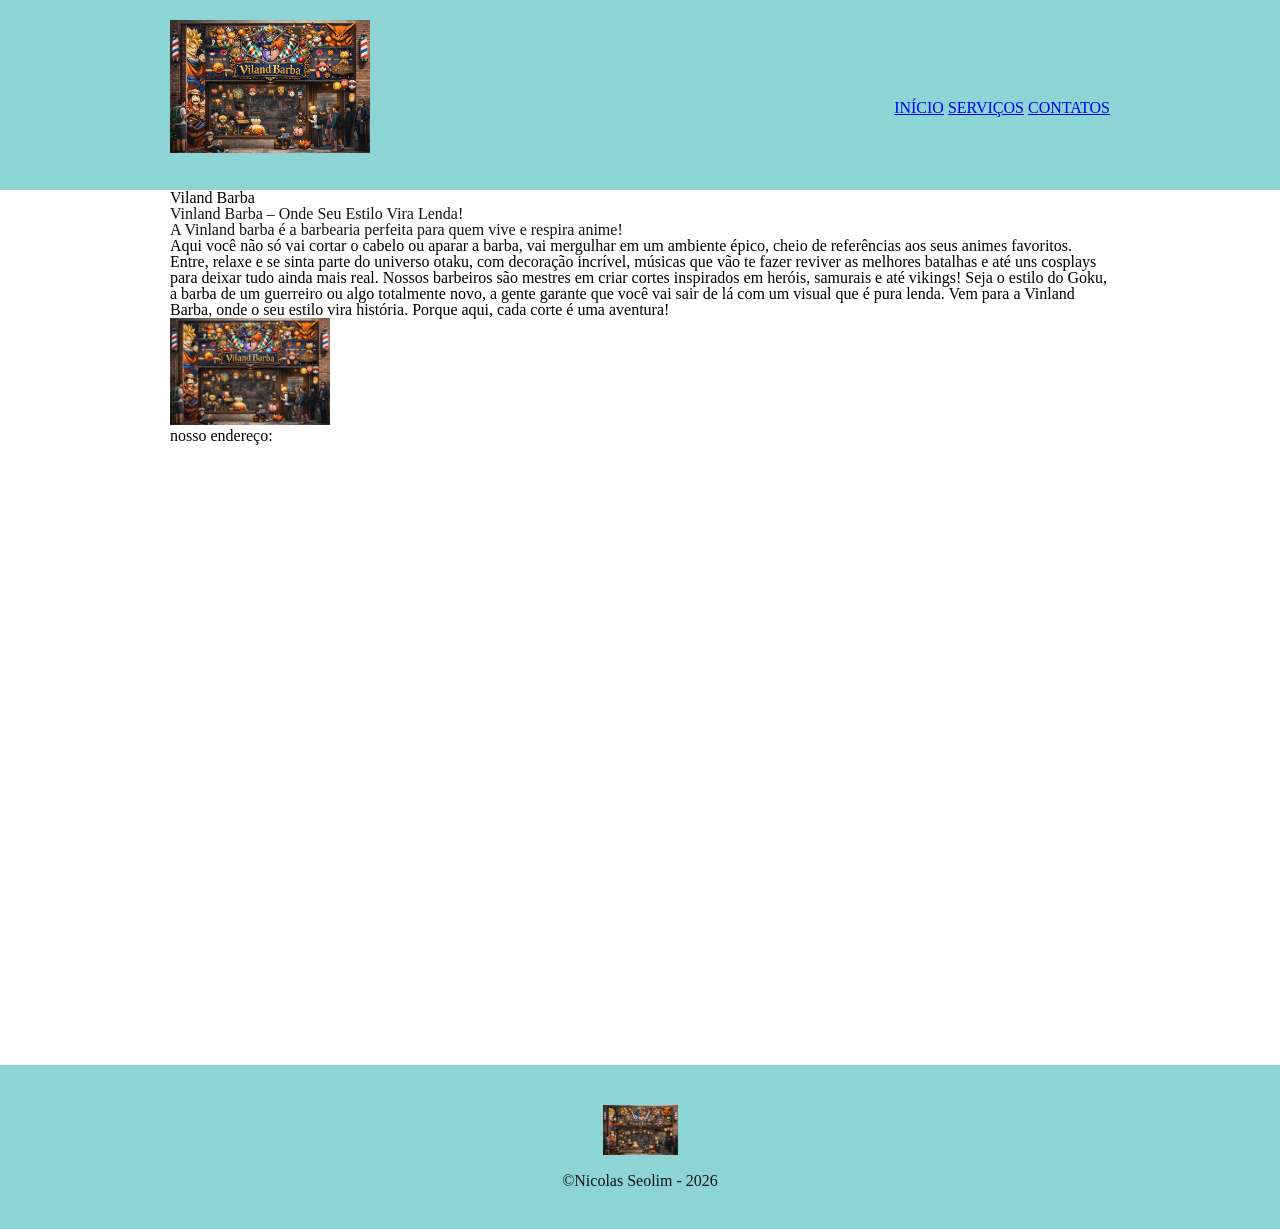
==== index.html @ fedef02b "Add files via upload" ====
<!DOCTYPE html>
<html lang="pt-br">
<head>
    <meta charset="UTF-8">
    <meta name="viewport" content="width=device-width, initial-scale=1.0">
    <title>Serviços</title>
    <link rel="stylesheet" href="reset.css">
    <link rel="stylesheet" href="style.css">
</head>
<body> 
    <header>
        <div class="caixa">
        <h1><img src="frente barbearia.jfif" alt=""> </h1>
            <nav>
                <UL>
                    <li><a href="INDEX.HTML">INÍCIO</a></li>
                    <li><a href="servicos.html">SERVIÇOS</a></li>
                    <li><a href="Contato.html">CONTATOS</a></li>
                </UL>
            </nav>
        <div>
    </header>
    <main>
         <H1>Viland Barba</H1>
    <p>Vinland Barba – Onde Seu Estilo Vira Lenda!<p>
    <p><B>A Vinland barba</B>
     é a barbearia perfeita para quem vive e respira anime!</p>
Aqui você não só vai cortar o cabelo ou aparar a barba, vai mergulhar em um ambiente épico, cheio de referências aos seus animes favoritos.
Entre, relaxe e se sinta parte do universo otaku, com decoração incrível, músicas que vão te fazer reviver as melhores batalhas e até uns cosplays para deixar tudo ainda mais real.
Nossos barbeiros são mestres em criar cortes inspirados em heróis, samurais e até vikings! Seja o estilo do Goku, a barba de um guerreiro ou algo totalmente novo, a gente garante que você vai sair de lá com um visual que é pura lenda.
Vem para a Vinland Barba, onde o seu estilo vira história. Porque aqui, cada corte é uma aventura!</p>
    <img src="frente barbearia.jfif" alt=""> 
    <div class="mapa">
        <h2>nosso endereço:</h2>
        <iframe src="https://www.google.com/maps/embed?pb=!1m18!1m12!1m3!1d3603.314910714661!2d-49.21759932482859!3d-25.42773327756329!2m3!1f0!2f0!3f0!3m2!1i1024!2i768!4f13.1!3m3!1m2!1s0x94dce58cea5ec053%3A0x5323193c213574c2!2sJockey%20Plaza%20Shopping!5e0!3m2!1spt-BR!2sbr!4v1793286607271!5m2!1spt-BR!2sbr" width="400" height="300" style="border:0;" allowfullscreen="" loading="lazy" referrerpolicy="strict-origin-when-cross-origin"></iframe>
    </div>
    <div class="video">
        <iframe width="560" height="315" src="https://www.youtube.com/embed/tX1whNA8K_E?si=52FynsM29_jB4luL" title="YouTube video player" frameborder="0" allow="accelerometer; autoplay; clipboard-write; encrypted-media; gyroscope; picture-in-picture; web-share" referrerpolicy="strict-origin-when-cross-origin" allowfullscreen></iframe>
    </div>
    </main>
   <footer>
        <img src="frente barbearia.jfif" alt="">
        <p>&copy;Nicolas Seolim - 2026</p>
    </footer>
</body>
</html>
---- style.css ----
header{
    background-color: rgb(141, 213, 213);
    height: 150px;
   padding: 20px 0;
}
nav li {
    display: inline;
}
.caixa{
    position: relative;
    width: 940px;
    margin: 0 auto;
}
nav{
    position: absolute;
    top:80px;
    right: 0;
}
    nav a:hover{
        color: aqua;
        text-decoration: underline;
    }

h1 img{
    width: 200px;
}
.servicos {
    width: 940px;
    margin: 0 auto;
    padding: 50px 0;
}
.servicos li{
    display: inline-block;
    text-align: center;
    width: 30%;
    vertical-align: top;
    margin: 0 1.5%;
    padding: 30px 20px;
    box-sizing: border-box;
    border: 2px solid black;
    border-radius: 10px;
}

.servicos li:hover{
    border-color: rgb(141, 213, 213);
    border: 5px solid  rgb(141, 213, 213);
}
.servicos li:active{
    background-color: rgb(141, 213, 213);
}
.servicos h2 {
    font-size: 30px;
    font-weight: bold;
}
.descreicao{
    font-size: 18px;
}
.preco{
    font-size: 22px;
    font-weight: bold;
    margin-top: 10px;
}
p{
    color: rgb(18, 19, 20);
}
img {
    width: 160px;
}
footer{
    text-align: center;
    background-color:  rgb(141, 213, 213);
    padding: 40px 0;
}
footer img {
    width: 75px;
    margin-bottom: 15px;
}
main{
    width: 940px;
    margin: 0 auto;
}
form{
    margin: 40px 0;
}
form label {
    display: block;
    font-size: 20px;
    margin: 0 0 12px;
}
form input{
    display: block;
    margin: 0 0 20px;
    padding: 10px 25px;
    width: 50% ;
}
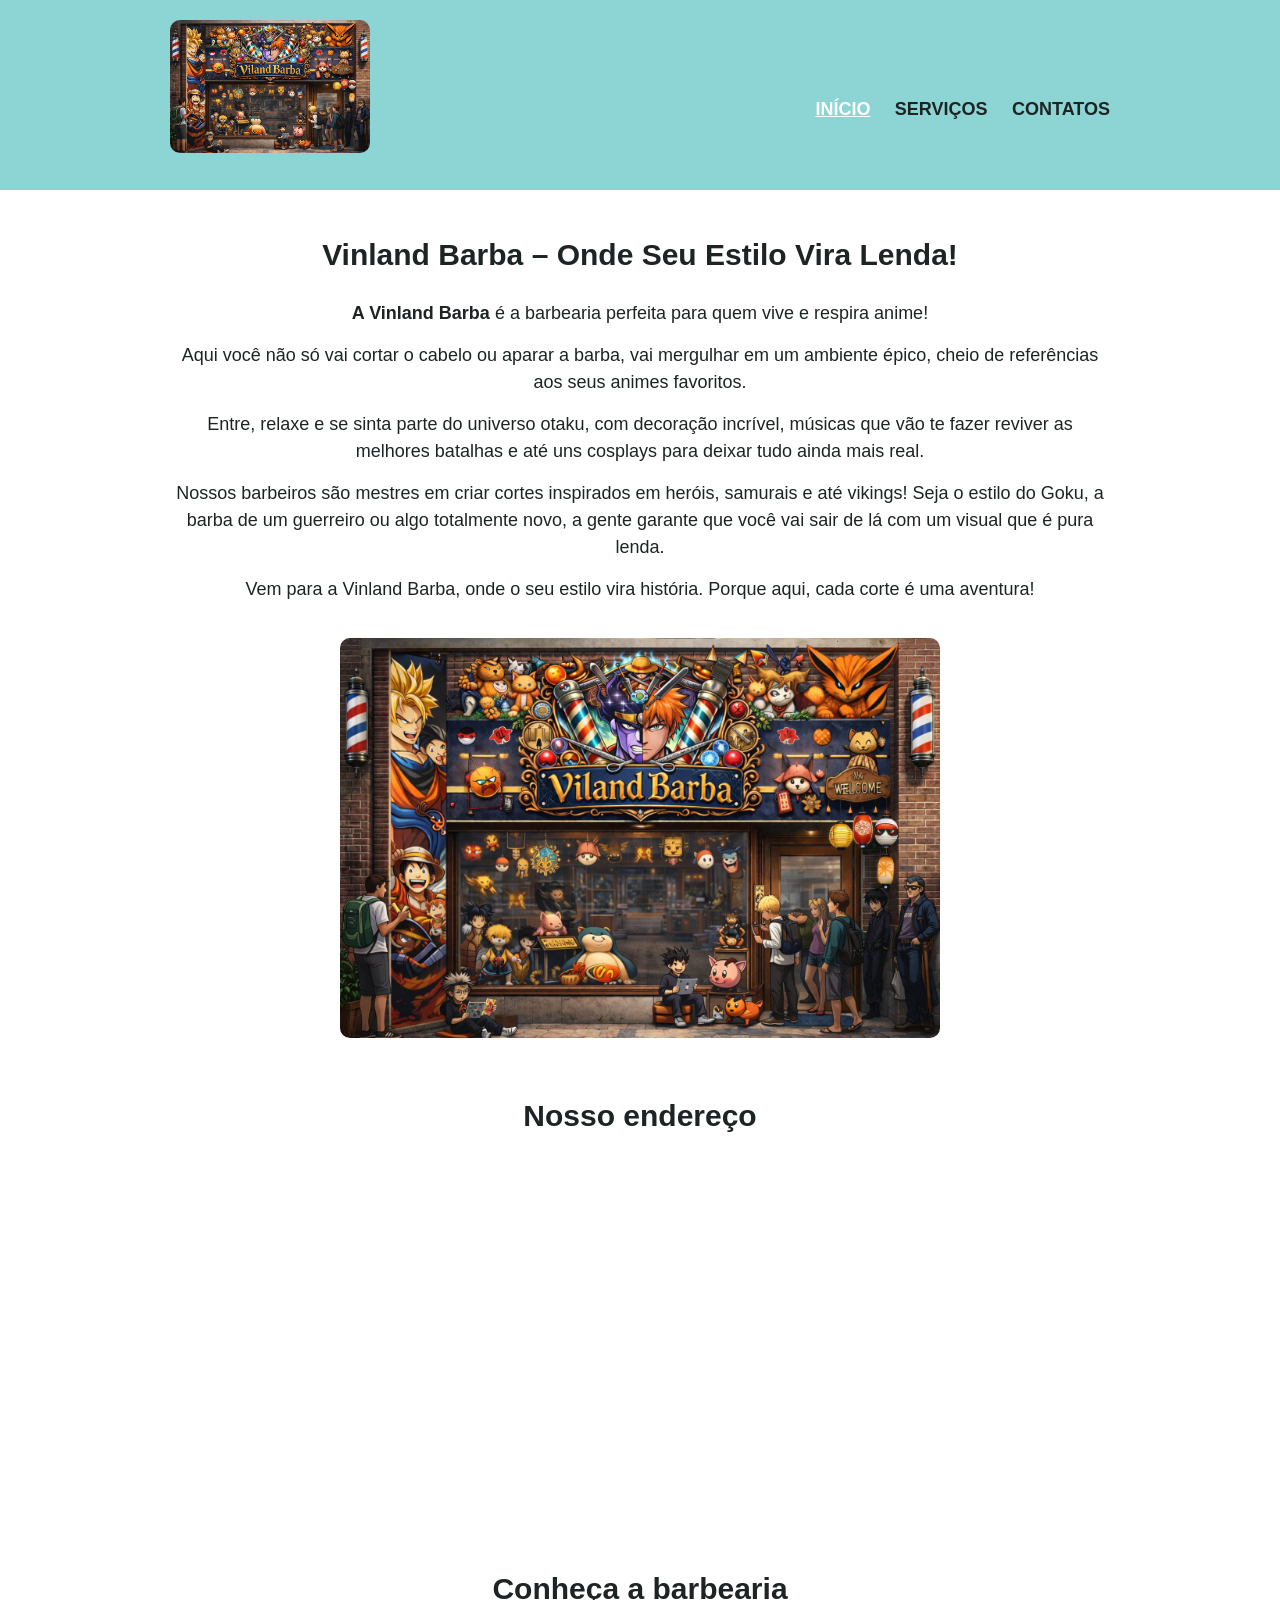
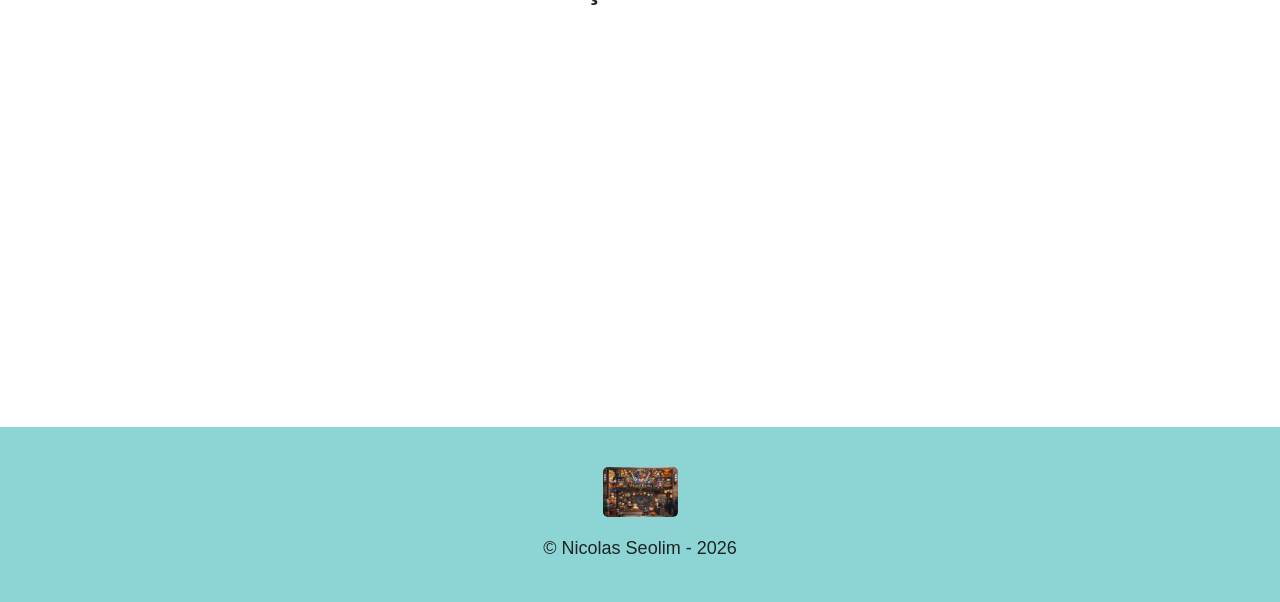
==== commit 8ce710eb: "Add files via upload" ====
--- a/index.html
+++ b/index.html
@@ -1,46 +1,49 @@
-<!DOCTYPE html>
-<html lang="pt-br">
-<head>
-    <meta charset="UTF-8">
-    <meta name="viewport" content="width=device-width, initial-scale=1.0">
-    <title>Serviços</title>
-    <link rel="stylesheet" href="reset.css">
-    <link rel="stylesheet" href="style.css">
-</head>
-<body> 
-    <header>
-        <div class="caixa">
-        <h1><img src="frente barbearia.jfif" alt=""> </h1>
-            <nav>
-                <UL>
-                    <li><a href="INDEX.HTML">INÍCIO</a></li>
-                    <li><a href="servicos.html">SERVIÇOS</a></li>
-                    <li><a href="Contato.html">CONTATOS</a></li>
-                </UL>
-            </nav>
-        <div>
-    </header>
-    <main>
-         <H1>Viland Barba</H1>
-    <p>Vinland Barba – Onde Seu Estilo Vira Lenda!<p>
-    <p><B>A Vinland barba</B>
-     é a barbearia perfeita para quem vive e respira anime!</p>
-Aqui você não só vai cortar o cabelo ou aparar a barba, vai mergulhar em um ambiente épico, cheio de referências aos seus animes favoritos.
-Entre, relaxe e se sinta parte do universo otaku, com decoração incrível, músicas que vão te fazer reviver as melhores batalhas e até uns cosplays para deixar tudo ainda mais real.
-Nossos barbeiros são mestres em criar cortes inspirados em heróis, samurais e até vikings! Seja o estilo do Goku, a barba de um guerreiro ou algo totalmente novo, a gente garante que você vai sair de lá com um visual que é pura lenda.
-Vem para a Vinland Barba, onde o seu estilo vira história. Porque aqui, cada corte é uma aventura!</p>
-    <img src="frente barbearia.jfif" alt=""> 
-    <div class="mapa">
-        <h2>nosso endereço:</h2>
-        <iframe src="https://www.google.com/maps/embed?pb=!1m18!1m12!1m3!1d3603.314910714661!2d-49.21759932482859!3d-25.42773327756329!2m3!1f0!2f0!3f0!3m2!1i1024!2i768!4f13.1!3m3!1m2!1s0x94dce58cea5ec053%3A0x5323193c213574c2!2sJockey%20Plaza%20Shopping!5e0!3m2!1spt-BR!2sbr!4v1793286607271!5m2!1spt-BR!2sbr" width="400" height="300" style="border:0;" allowfullscreen="" loading="lazy" referrerpolicy="strict-origin-when-cross-origin"></iframe>
-    </div>
-    <div class="video">
-        <iframe width="560" height="315" src="https://www.youtube.com/embed/tX1whNA8K_E?si=52FynsM29_jB4luL" title="YouTube video player" frameborder="0" allow="accelerometer; autoplay; clipboard-write; encrypted-media; gyroscope; picture-in-picture; web-share" referrerpolicy="strict-origin-when-cross-origin" allowfullscreen></iframe>
-    </div>
-    </main>
-   <footer>
-        <img src="frente barbearia.jfif" alt="">
-        <p>&copy;Nicolas Seolim - 2026</p>
-    </footer>
-</body>
-</html>+<!DOCTYPE html>
+<html lang="pt-br">
+<head>
+    <meta charset="UTF-8">
+    <meta name="viewport" content="width=device-width, initial-scale=1.0">
+    <title>Vinland Barba</title>
+    <link rel="stylesheet" href="reset.css">
+    <link rel="stylesheet" href="style.css">
+</head>
+<body>
+    <header>
+        <div class="caixa">
+            <h1><a href="index.html"><img src="frente barbearia.jfif" alt="Vinland Barba"></a></h1>
+            <nav>
+                <ul>
+                    <li><a href="index.html" class="ativo">INÍCIO</a></li>
+                    <li><a href="servicos.html">SERVIÇOS</a></li>
+                    <li><a href="Contato.html">CONTATOS</a></li>
+                </ul>
+            </nav>
+        </div>
+    </header>
+    <main>
+        <section class="inicio">
+            <h2 class="titulo">Vinland Barba – Onde Seu Estilo Vira Lenda!</h2>
+            <p><strong>A Vinland Barba</strong> é a barbearia perfeita para quem vive e respira anime!</p>
+            <p>Aqui você não só vai cortar o cabelo ou aparar a barba, vai mergulhar em um ambiente épico, cheio de referências aos seus animes favoritos.</p>
+            <p>Entre, relaxe e se sinta parte do universo otaku, com decoração incrível, músicas que vão te fazer reviver as melhores batalhas e até uns cosplays para deixar tudo ainda mais real.</p>
+            <p>Nossos barbeiros são mestres em criar cortes inspirados em heróis, samurais e até vikings! Seja o estilo do Goku, a barba de um guerreiro ou algo totalmente novo, a gente garante que você vai sair de lá com um visual que é pura lenda.</p>
+            <p>Vem para a Vinland Barba, onde o seu estilo vira história. Porque aqui, cada corte é uma aventura!</p>
+            <img class="foto" src="frente barbearia.jfif" alt="Fachada da Vinland Barba">
+        </section>
+
+        <section class="mapa">
+            <h2 class="titulo">Nosso endereço</h2>
+            <iframe src="https://www.google.com/maps/embed?pb=!1m18!1m12!1m3!1d3603.314910714661!2d-49.21759932482859!3d-25.42773327756329!2m3!1f0!2f0!3f0!3m2!1i1024!2i768!4f13.1!3m3!1m2!1s0x94dce58cea5ec053%3A0x5323193c213574c2!2sJockey%20Plaza%20Shopping!5e0!3m2!1spt-BR!2sbr!4v1793286607271!5m2!1spt-BR!2sbr" width="600" height="350" style="border:0;" allowfullscreen="" loading="lazy" referrerpolicy="strict-origin-when-cross-origin"></iframe>
+        </section>
+
+        <section class="video">
+            <h2 class="titulo">Conheça a barbearia</h2>
+            <iframe width="600" height="340" src="https://www.youtube.com/embed/tX1whNA8K_E?si=52FynsM29_jB4luL" title="YouTube video player" frameborder="0" allow="accelerometer; autoplay; clipboard-write; encrypted-media; gyroscope; picture-in-picture; web-share" referrerpolicy="strict-origin-when-cross-origin" allowfullscreen></iframe>
+        </section>
+    </main>
+    <footer>
+        <img src="frente barbearia.jfif" alt="Vinland Barba">
+        <p>&copy; Nicolas Seolim - 2026</p>
+    </footer>
+</body>
+</html>
--- a/style.css
+++ b/style.css
@@ -1,96 +1,185 @@
-header{
-    background-color: rgb(141, 213, 213);
-    height: 150px;
-   padding: 20px 0;
-}
-nav li {
-    display: inline;
-}
-.caixa{
-    position: relative;
-    width: 940px;
-    margin: 0 auto;
-}
-nav{
-    position: absolute;
-    top:80px;
-    right: 0;
-}
-    nav a:hover{
-        color: aqua;
-        text-decoration: underline;
-    }
-
-h1 img{
-    width: 200px;
-}
-.servicos {
-    width: 940px;
-    margin: 0 auto;
-    padding: 50px 0;
-}
-.servicos li{
-    display: inline-block;
-    text-align: center;
-    width: 30%;
-    vertical-align: top;
-    margin: 0 1.5%;
-    padding: 30px 20px;
-    box-sizing: border-box;
-    border: 2px solid black;
-    border-radius: 10px;
-}
-
-.servicos li:hover{
-    border-color: rgb(141, 213, 213);
-    border: 5px solid  rgb(141, 213, 213);
-}
-.servicos li:active{
-    background-color: rgb(141, 213, 213);
-}
-.servicos h2 {
-    font-size: 30px;
-    font-weight: bold;
-}
-.descreicao{
-    font-size: 18px;
-}
-.preco{
-    font-size: 22px;
-    font-weight: bold;
-    margin-top: 10px;
-}
-p{
-    color: rgb(18, 19, 20);
-}
-img {
-    width: 160px;
-}
-footer{
-    text-align: center;
-    background-color:  rgb(141, 213, 213);
-    padding: 40px 0;
-}
-footer img {
-    width: 75px;
-    margin-bottom: 15px;
-}
-main{
-    width: 940px;
-    margin: 0 auto;
-}
-form{
-    margin: 40px 0;
-}
-form label {
-    display: block;
-    font-size: 20px;
-    margin: 0 0 12px;
-}
-form input{
-    display: block;
-    margin: 0 0 20px;
-    padding: 10px 25px;
-    width: 50% ;
-}
-
+/* ===== CORES DO SITE =====
+   principal: rgb(141, 213, 213)  (verde-água)
+   escura:    rgb(30, 35, 35)
+*/
+
+/* ===== GERAL ===== */
+body {
+    font-family: Arial, Helvetica, sans-serif;
+    color: rgb(30, 35, 35);
+    background-color: white;
+}
+p {
+    font-size: 18px;
+    line-height: 1.5;
+}
+strong {
+    font-weight: bold;
+}
+img {
+    width: 160px;
+}
+main {
+    width: 940px;
+    margin: 0 auto;
+    padding: 50px 0;
+}
+.titulo {
+    font-size: 30px;
+    font-weight: bold;
+    text-align: center;
+    margin-bottom: 30px;
+}
+
+/* ===== CABEÇALHO ===== */
+header {
+    background-color: rgb(141, 213, 213);
+    height: 150px;
+    padding: 20px 0;
+}
+.caixa {
+    position: relative;
+    width: 940px;
+    margin: 0 auto;
+}
+h1 img {
+    width: 200px;
+    border-radius: 10px;
+}
+nav {
+    position: absolute;
+    top: 80px;
+    right: 0;
+}
+nav li {
+    display: inline;
+    margin-left: 20px;
+}
+nav a {
+    color: rgb(30, 35, 35);
+    font-size: 18px;
+    font-weight: bold;
+    text-decoration: none;
+}
+nav a:hover,
+nav a.ativo {
+    color: white;
+    text-decoration: underline;
+}
+
+/* ===== PÁGINA INICIAL ===== */
+.inicio {
+    text-align: center;
+}
+.inicio p {
+    margin-bottom: 15px;
+}
+.inicio .foto {
+    width: 600px;
+    margin-top: 20px;
+    border-radius: 10px;
+}
+.mapa,
+.video {
+    text-align: center;
+    margin-top: 60px;
+}
+.mapa iframe,
+.video iframe {
+    border-radius: 10px;
+}
+
+/* ===== SERVIÇOS ===== */
+.servicos li {
+    display: inline-block;
+    text-align: center;
+    width: 30%;
+    vertical-align: top;
+    margin: 0 1.5%;
+    padding: 30px 20px;
+    box-sizing: border-box;
+    border: 2px solid rgb(30, 35, 35);
+    border-radius: 10px;
+}
+.servicos li:hover {
+    border-color: rgb(141, 213, 213);
+}
+.servicos li:active {
+    background-color: rgb(141, 213, 213);
+}
+.servicos h3 {
+    font-size: 30px;
+    font-weight: bold;
+    margin-bottom: 20px;
+}
+.servicos img {
+    border-radius: 10px;
+}
+.descricao {
+    margin-top: 15px;
+}
+.preco {
+    font-size: 22px;
+    font-weight: bold;
+    margin-top: 10px;
+}
+
+/* ===== CONTATO ===== */
+form {
+    width: 50%;
+    margin: 0 auto;
+}
+form label {
+    display: block;
+    font-size: 20px;
+    margin: 0 0 12px;
+}
+form input {
+    display: block;
+    width: 100%;
+    margin: 0 0 20px;
+    padding: 10px;
+    box-sizing: border-box;
+    border: 2px solid rgb(30, 35, 35);
+    border-radius: 5px;
+    font-size: 16px;
+}
+form input:focus {
+    border-color: rgb(141, 213, 213);
+    outline: none;
+}
+.opcoes {
+    margin-bottom: 20px;
+}
+.opcoes p {
+    margin-bottom: 10px;
+}
+.opcoes label {
+    font-size: 18px;
+}
+.opcoes input {
+    display: inline;
+    width: auto;
+    margin: 0 8px 0 0;
+}
+form input[type="submit"] {
+    background-color: rgb(141, 213, 213);
+    font-weight: bold;
+    cursor: pointer;
+}
+form input[type="submit"]:hover {
+    background-color: rgb(30, 35, 35);
+    color: white;
+}
+
+/* ===== RODAPÉ ===== */
+footer {
+    text-align: center;
+    background-color: rgb(141, 213, 213);
+    padding: 40px 0;
+}
+footer img {
+    width: 75px;
+    margin-bottom: 15px;
+    border-radius: 5px;
+}
